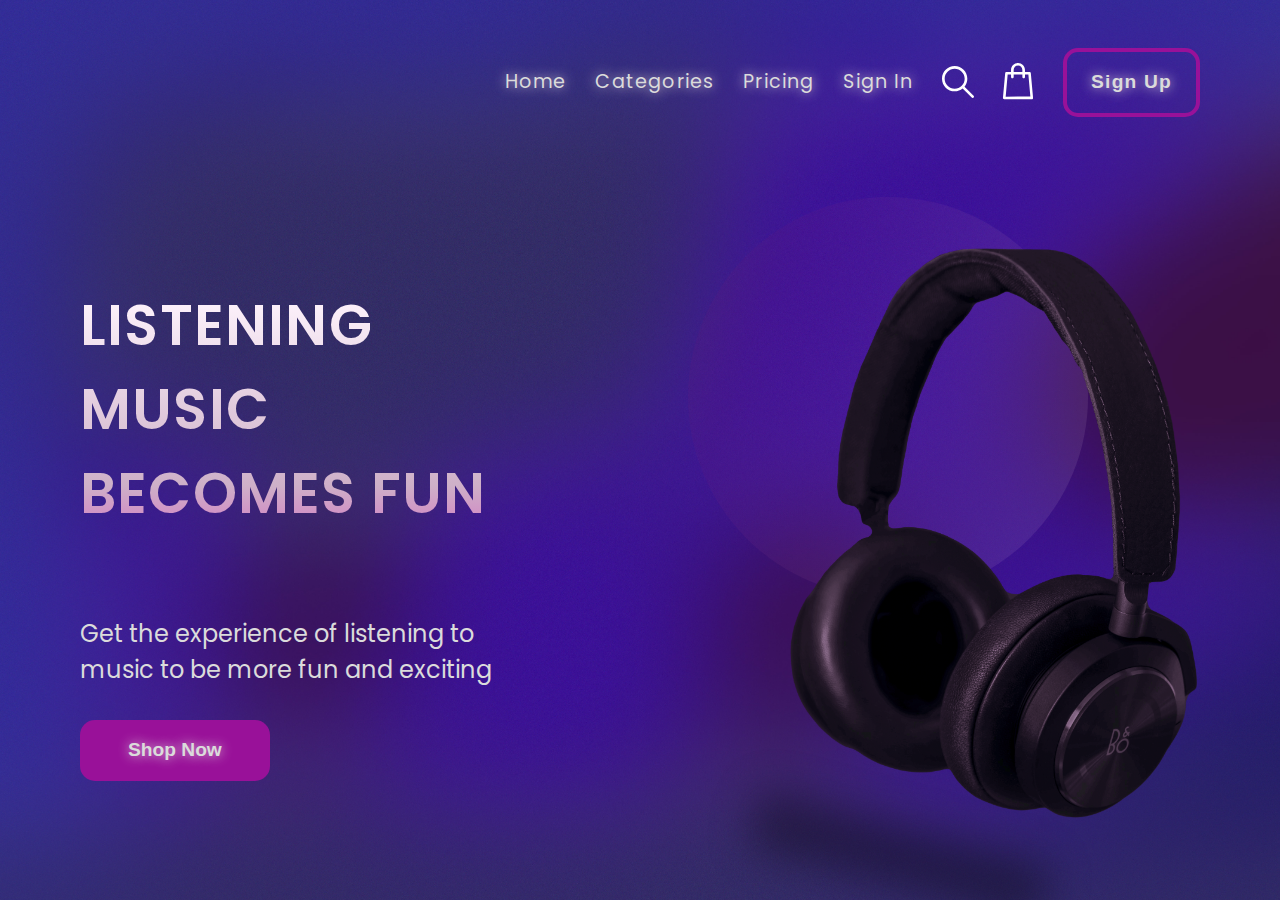
==== archalyk/index.html @ 38247030 "updated" ====
<!DOCTYPE html>
<html lang="en">
  <head>
    <meta charset="UTF-8" />
    <meta http-equiv="X-UA-Compatible" content="IE=edge" />
    <meta name="viewport" content="width=device-width, initial-scale=1.0" />
    <link rel="preconnect" href="https://fonts.googleapis.com" />
    <link rel="preconnect" href="https://fonts.gstatic.com" crossorigin />
    <link
      href="https://fonts.googleapis.com/css2?family=Poppins:ital,wght@0,100;0,200;0,300;0,400;0,500;0,600;0,700;0,800;0,900;1,100;1,200;1,300;1,400;1,500;1,600;1,700;1,800;1,900&display=swap"
      rel="stylesheet"
    />
    <link
      rel="stylesheet"
      href="https://use.fontawesome.com/releases/v5.15.4/css/all.css"
      integrity="sha384-DyZ88mC6Up2uqS4h/KRgHuoeGwBcD4Ng9SiP4dIRy0EXTlnuz47vAwmeGwVChigm"
      crossorigin="anonymous"
    />
    <link rel="stylesheet" href="./main.css" />
    <title>HeadPhone</title>
  </head>
  <body>
    <header>
      <div class="logo">
        <a href=""><img src="/icons/shopping-cart.svg" /></a>
      </div>

      <nav>
        <i class="fas fa-bars"></i>
        <ul>
          <li><a href="">Home</a></li>
          <li><a href="">Categories</a></li>
          <li><a href="">Pricing</a></li>
          <li><a href="">Sign In</a></li>
          <li>
            <a class="nav-img"><img src="./icons/loupe.svg" /></a>
          </li>
          <li>
            <a class="nav-img"><img src="./icons/shopping-cart.svg" /></a>
          </li>
          <li>
            <button><a href="">Sign Up</a></button>
          </li>
        </ul>
      </nav>
    </header>

    <section class="hero">
      <div class="action-container">
        <h1>Listening Music Becomes Fun</h1>
        <p>
          Get the experience of listening to music to be more fun and exciting
        </p>
        <button><a href="">Shop Now</a></button>
      </div>
      <div class="img-container">
        <img src="./pics/headphones.png" />
      </div>
    </section>
  </body>
  <script src="./index.js"></script>
</html>
---- archalyk/main.css ----
* {
    margin: 0;
    padding: 0;
    box-sizing: border-box;
    line-height: 1.5;
}

html {
    min-height: 100vh;
    background-image: url("./pics/background.jpg");
    background-size: cover;
    background-repeat: no-repeat;
    font-family: "Poppins", sans-serif;
}

body {
    display: flex;
    flex-direction: column;
    min-height: inherit;
}

a {
    text-shadow: 0px 0px 12px #ddd2db;
    transition: all ease 0.3s;
    cursor: pointer;
}

a:hover {
    opacity: 0.4;
    transform: translateY(-10px);
}

button {
    transition: all ease-in-out 0.5s;
}

header {
    margin: 3rem 5rem;
    display: flex;
    align-items: center;
}

header .logo {
    display: flex;
    align-items: flex-start;
}

.logo a {
    font-size: 1.5rem;
    font-weight: 700;
    letter-spacing: 1.2px;
    text-transform: uppercase;
    background: linear-gradient(0deg, rgba(210, 125, 195, 1) 0%, rgb(206, 176, 200) 20%, rgba(251, 239, 249, 1) 91%);
    -webkit-background-clip: text;
    -webkit-text-fill-color: transparent;
}

nav {
    display: flex;
    width: 100%;
    justify-content: flex-end;
}

nav ul {
    list-style: none;
    display: flex;
    align-items: center;
    gap: 1.8rem;
    z-index: 10;
    transition: all linear 0.5s;
}

.fas {
    display: none;
}

.fas-open {
    position: fixed;
    top: 0rem;
    right: 0;
    display: flex;
    flex-direction: column;
    width: 100%;
    height: 100%;
    padding: 10vh 0;
    justify-content: space-around;
    background: rgb(130, 24, 111);
    background: linear-gradient(0deg, rgba(130, 24, 111, 1) 0%, rgb(63, 19, 56) 100%);
    z-index: 10;
}

nav ul li a {
    text-decoration: none;
    color: rgb(219, 219, 219);
    font-size: 1.2rem;
    letter-spacing: 1.2px;
}

nav ul li .nav-img {
    display: flex;
    width: 100%;
}

.nav-img img {
    width: 2rem;
}

nav ul li button {
    background-color: transparent;
    border: 4px solid rgb(153, 17, 153);
    border-radius: 15px;
}

nav ul li button:hover {
    border-color: blueviolet;
}

nav ul li button a {
    color: rgb(219, 219, 219);
    font-size: 1.2rem;
    font-weight: 700;
    padding: 1rem 1.5rem;
    display: block;
}

section {
    margin: 0 5rem;
}

.hero {
    display: flex;
    align-items: center;
    margin: auto 5rem;
    gap: 5rem;
}

.hero .action-container {
    display: flex;
    flex-direction: column;
    max-width: 600px;
}

.hero .action-container h1 {
    font-size: 3.5rem;
    font-weight: 600;
    letter-spacing: 1.2px;
    text-transform: uppercase;
    background: linear-gradient(0deg, rgba(210, 125, 195, 1) 0%, rgb(206, 176, 200) 20%, rgba(251, 239, 249, 1) 91%);
    -webkit-background-clip: text;
    -webkit-text-fill-color: transparent;
    margin-bottom: 5rem;
}

.hero .action-container p {
    font-size: 1.5rem;
    color: rgb(219, 219, 219);
    margin-bottom: 2rem;
}

.hero .action-container button {
    align-self: flex-start;
    background-color: rgb(153, 17, 153);
    border-radius: 15px;
    border: none;
}

.hero .action-container button:hover {
    background: blueviolet;
}

.hero .action-container button a {
    color: rgb(219, 219, 219);
    font-size: 1.2rem;
    font-weight: 700;
    padding: 1rem 3rem;
    display: block;
    text-decoration: none;
}

.hero .img-container {
    width: 100%;
    display: flex;
    justify-content: flex-end;
    position: relative;
}

.hero .img-container::after {
    position: absolute;
    content: "";
    top: -3rem;
    right: 7rem;
    background: rgb(130, 24, 111);
    background: linear-gradient(109deg, rgba(130, 24, 111, 1) 20%, rgba(251, 239, 249, 1) 100%);
    padding-right: 25rem;
    height: 25rem;
    border-radius: 50%;
    opacity: 0.1;
    z-index: -1;
}

.hero .img-container::before {
    position: absolute;
    content: "";
    bottom: -1rem;
    right: 10rem;
    border-right: solid rgba(110, 99, 99, 0.13) 15rem;
    -webkit-box-shadow: -14px 26px 41px 30px rgba(0, 0, 0, 0.356);
    box-shadow: -14px 26px 41px 30px rgba(0, 0, 0, 0.349);
    transform: rotate(15deg);
}

.hero .img-container img {
    width: 26rem;
}

@media screen and (min-width: 1550px) {
    body {
        max-width: 1550px;
        margin: 0 auto;
    }
}

@media screen and (max-width: 1100px) {
    header {
        margin: 3rem 2rem;
    }

    nav ul {
        display: none;
    }

    .fas {
        display: block;
        cursor: pointer;
        font-size: 2rem;
        color: rgb(219, 219, 219);
        z-index: 11;
    }

    .hero {
        gap: 2rem;
        margin: auto 2rem;
    }

    .hero .action-container h1 {
        font-size: 2.5rem;
    }

    .hero .action-container p {
        font-size: 1.2rem;
    }

    .hero .action-container a {
        padding: 1rem 1.2rem;
    }

    .hero .img-container img {
        width: 20rem;
    }
}

@media screen and (max-width: 768px) {
    body {
        text-align: center;
    }

    .hero {
        flex-direction: column;
        align-items: center;
        gap: 5rem;
    }

    .hero .action-container button {
        margin: 0 auto;
    }

    .hero .img-container {
        justify-content: center;
        margin-bottom: 5rem;
    }
    .hero .img-container::before {
        border-width: 10rem;
        right: unset;
    }

    .hero .img-container::after {
        right: unset;
        padding: 10rem;
        height: 1rem;
    }
}

@media screen and (max-width: 300px) {
    .hero .img-container img {
        width: 15rem;
    }
}

@keyframes headphones {
    25% {
        transform: translateY(30px);
    }
    50% {
        transform: translateY(0px);
    }
    75% {
        transform: translateY(-30px);
    }
    100% {
        transform: translateY(0px);
    }
}

.hero .img-container img {
    animation: headphones 3s linear infinite;
}

@keyframes headphone-shadow {
    0% {
        box-shadow: -14px 26px 41px 20px rgba(0, 0, 0, 0.349);
    }
    25% {
        box-shadow: -14px 26px 41px 30px rgba(0, 0, 0, 0.349);
    }
    50% {
        box-shadow: -14px 26px 41px 20px rgba(0, 0, 0, 0.349);
    }
    75% {
        box-shadow: -14px 26px 41px 10px rgba(0, 0, 0, 0.349);
    }
    100% {
        box-shadow: -14px 26px 41px 20px rgba(0, 0, 0, 0.349);
    }
}

.hero .img-container::before {
    animation: headphone-shadow 3s infinite linear;
}

@keyframes logo {
    0% {
        text-shadow: 0px 0px 12px #ddd2db;
    }
    30% {
        text-shadow: 0px 0px 100px #ddd2db;
    }
    60% {
        text-shadow: 0px 0px 20px #d465c0;
    }
    100% {
        text-shadow: 0px 0px 20px #ddd2db;
    }
}

.logo a {
    animation: logo 3s infinite linear;
}

@keyframes fasopen {
    from {
        transform: translateX(-100vw);
        opacity: 0;
    }
    to {
        transform: translateX(0);
        opacity: 1;
    }
}

.fas-open {
    animation: fasopen 0.5s ease-in;
}
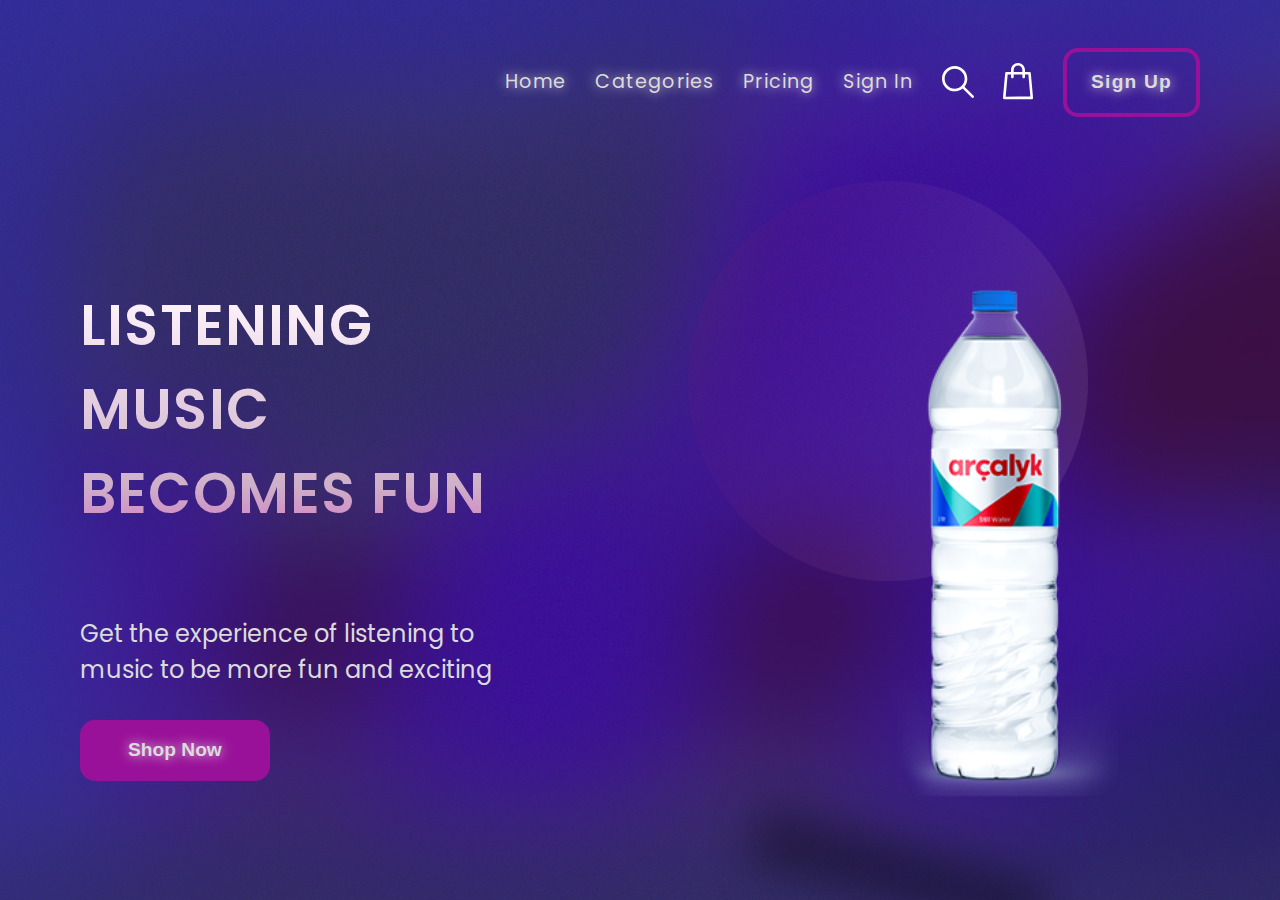
==== commit c7a28eb1: "img changed" ====
--- a/archalyk/index.html
+++ b/archalyk/index.html
@@ -54,7 +54,7 @@
         <button><a href="">Shop Now</a></button>
       </div>
       <div class="img-container">
-        <img src="./pics/headphones.png" />
+        <img src="./pics/original_20200519064026409_1.png" />
       </div>
     </section>
   </body>
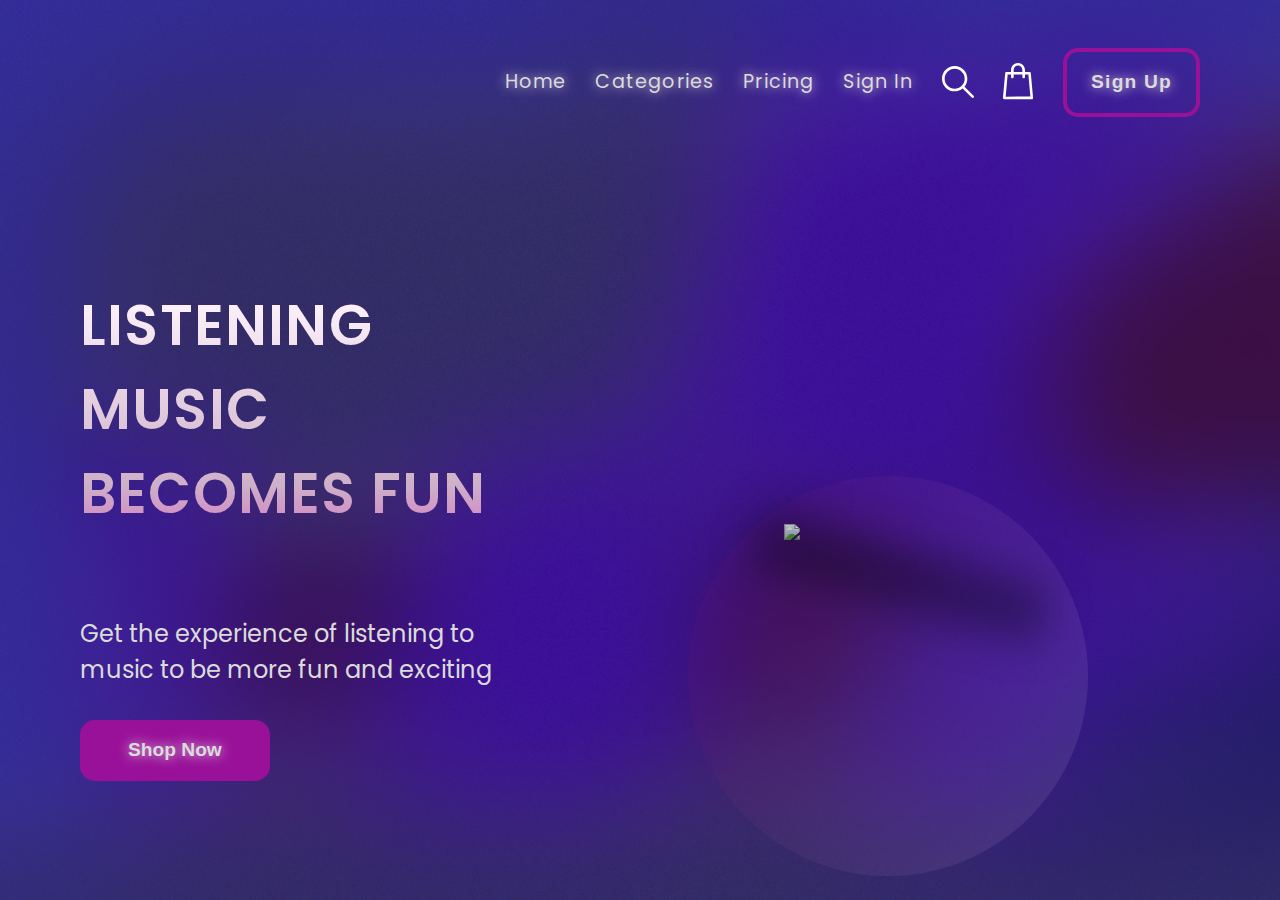
==== commit a35749fa: "dot slash" ====
--- a/archalyk/index.html
+++ b/archalyk/index.html
@@ -54,7 +54,7 @@
         <button><a href="">Shop Now</a></button>
       </div>
       <div class="img-container">
-        <img src="./pics/original_20200519064026409_1.png" />
+        <img src="/pics/original_20200519064026409_1.png" />
       </div>
     </section>
   </body>
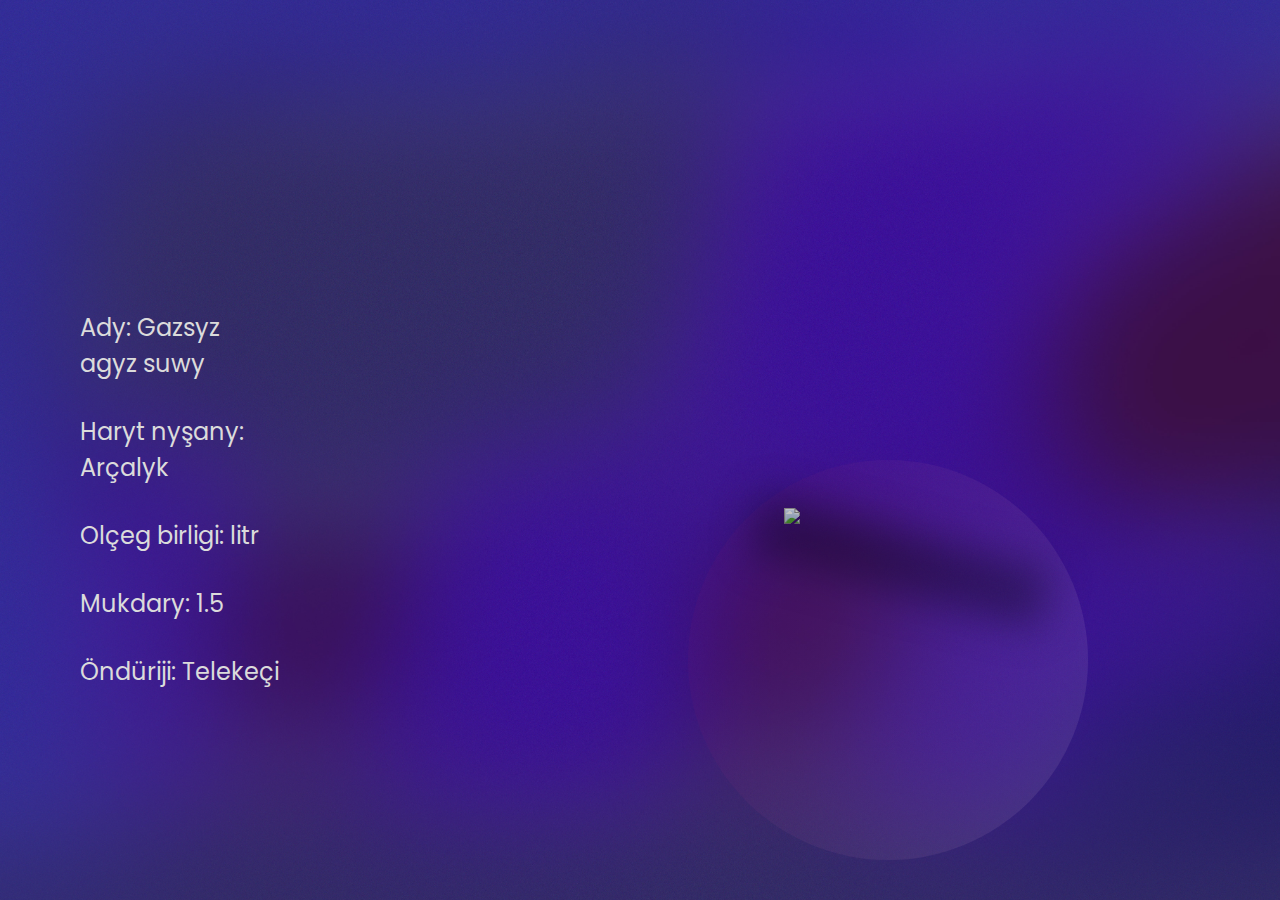
==== commit 10959e84: "Updated" ====
--- a/archalyk/index.html
+++ b/archalyk/index.html
@@ -1,62 +1,52 @@
 <!DOCTYPE html>
 <html lang="en">
-  <head>
-    <meta charset="UTF-8" />
-    <meta http-equiv="X-UA-Compatible" content="IE=edge" />
-    <meta name="viewport" content="width=device-width, initial-scale=1.0" />
-    <link rel="preconnect" href="https://fonts.googleapis.com" />
-    <link rel="preconnect" href="https://fonts.gstatic.com" crossorigin />
-    <link
-      href="https://fonts.googleapis.com/css2?family=Poppins:ital,wght@0,100;0,200;0,300;0,400;0,500;0,600;0,700;0,800;0,900;1,100;1,200;1,300;1,400;1,500;1,600;1,700;1,800;1,900&display=swap"
-      rel="stylesheet"
-    />
-    <link
-      rel="stylesheet"
-      href="https://use.fontawesome.com/releases/v5.15.4/css/all.css"
-      integrity="sha384-DyZ88mC6Up2uqS4h/KRgHuoeGwBcD4Ng9SiP4dIRy0EXTlnuz47vAwmeGwVChigm"
-      crossorigin="anonymous"
-    />
-    <link rel="stylesheet" href="./main.css" />
-    <title>HeadPhone</title>
-  </head>
-  <body>
-    <header>
-      <div class="logo">
-        <a href=""><img src="/icons/shopping-cart.svg" /></a>
-      </div>
 
-      <nav>
-        <i class="fas fa-bars"></i>
-        <ul>
-          <li><a href="">Home</a></li>
-          <li><a href="">Categories</a></li>
-          <li><a href="">Pricing</a></li>
-          <li><a href="">Sign In</a></li>
-          <li>
-            <a class="nav-img"><img src="./icons/loupe.svg" /></a>
-          </li>
-          <li>
-            <a class="nav-img"><img src="./icons/shopping-cart.svg" /></a>
-          </li>
-          <li>
-            <button><a href="">Sign Up</a></button>
-          </li>
-        </ul>
-      </nav>
-    </header>
+<head>
+  <meta charset="UTF-8" />
+  <meta http-equiv="X-UA-Compatible" content="IE=edge" />
+  <meta name="viewport" content="width=device-width, initial-scale=1.0" />
+  <link rel="preconnect" href="https://fonts.googleapis.com" />
+  <link rel="preconnect" href="https://fonts.gstatic.com" crossorigin />
+  <link
+    href="https://fonts.googleapis.com/css2?family=Poppins:ital,wght@0,100;0,200;0,300;0,400;0,500;0,600;0,700;0,800;0,900;1,100;1,200;1,300;1,400;1,500;1,600;1,700;1,800;1,900&display=swap"
+    rel="stylesheet" />
+  <link rel="stylesheet" href="https://use.fontawesome.com/releases/v5.15.4/css/all.css"
+    integrity="sha384-DyZ88mC6Up2uqS4h/KRgHuoeGwBcD4Ng9SiP4dIRy0EXTlnuz47vAwmeGwVChigm" crossorigin="anonymous" />
+  <link rel="stylesheet" href="./main.css" />
+  <title>HeadPhone</title>
+</head>
 
-    <section class="hero">
-      <div class="action-container">
-        <h1>Listening Music Becomes Fun</h1>
-        <p>
-          Get the experience of listening to music to be more fun and exciting
-        </p>
-        <button><a href="">Shop Now</a></button>
-      </div>
-      <div class="img-container">
-        <img src="/pics/original_20200519064026409_1.png" />
-      </div>
-    </section>
-  </body>
-  <script src="./index.js"></script>
-</html>
+<body>
+  <header>
+    <div class="logo">
+      <a href=""><img src="/icons/shopping-cart.svg" /></a>
+    </div>
+
+  </header>
+
+  <section class="hero">
+    <div class="action-container">
+      <p>
+        Ady: Gazsyz agyz suwy
+      </p>
+      <p>
+        Haryt nyşany: Arçalyk
+      </p>
+      <p>
+        Olçeg birligi: litr
+      </p>
+      <p>
+        Mukdary: 1.5
+      </p>
+      <p>
+        Öndüriji: Telekeçi
+      </p>
+    </div>
+    <div class="img-container">
+      <img src="/pics/original_20200519064026409_1.png" />
+    </div>
+  </section>
+</body>
+<script src="./index.js"></script>
+
+</html>